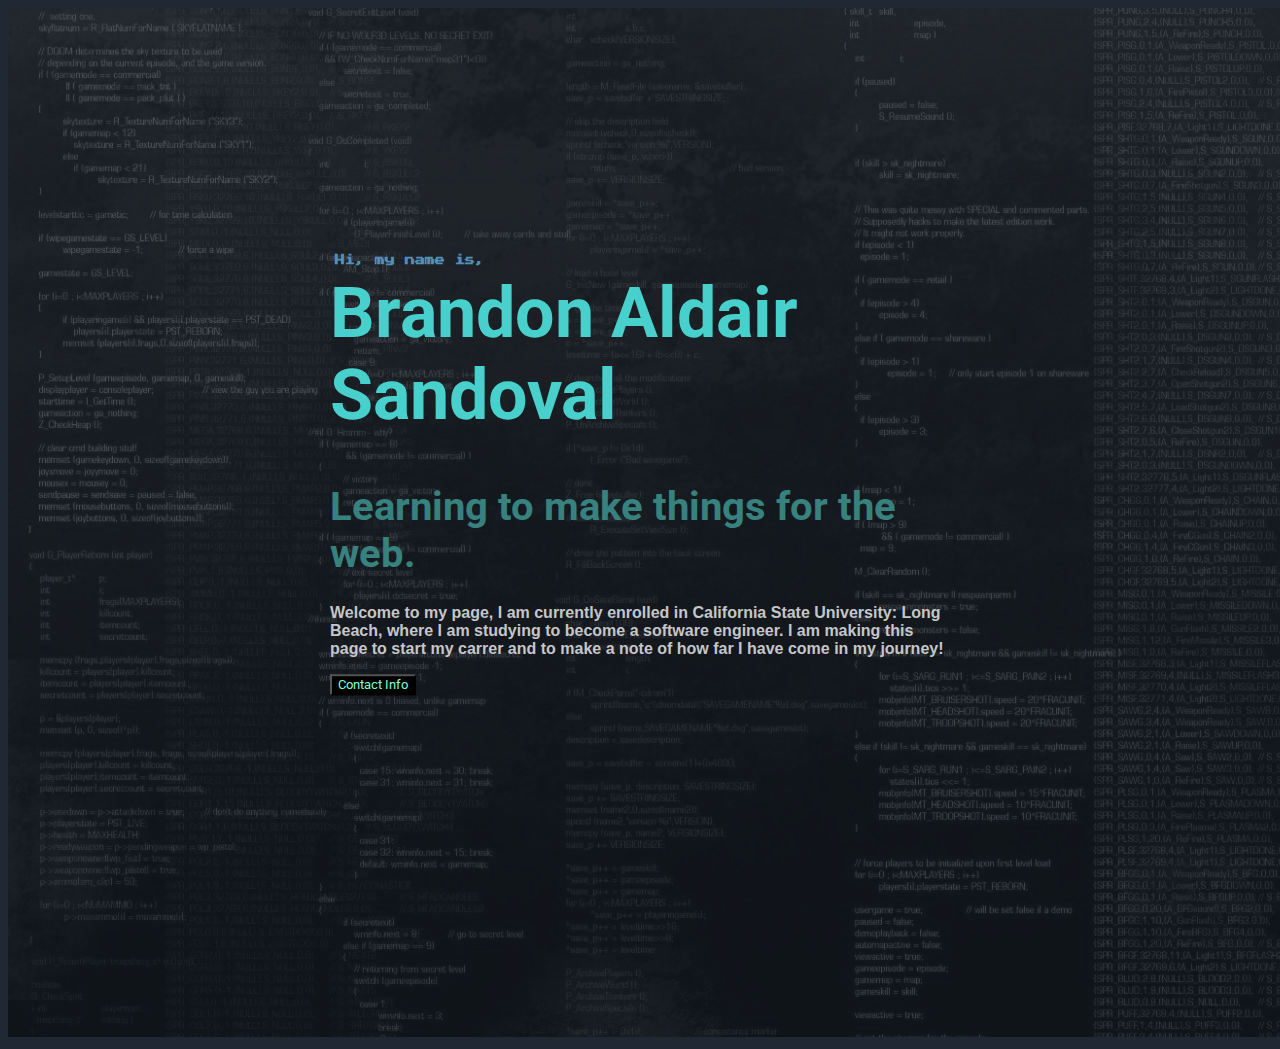
==== index.html @ c2110914 "new website created" ====
<!DOCTYPE html>
<html lang="en">
  <head>
    <meta charset="utf-8" />
    <meta name="viewport" content="width=device-width, initial-scale=1.0" />
    <link
      href="https://fonts.googleapis.com/css2?family=Roboto:wght@900&display=swap"
      rel="stylesheet"
    />
    <link
      href="https://fonts.googleapis.com/css2?family=Press+Start+2P&display=swap"
      rel="stylesheet"
    />
    <title>Brandon Sandoval</title>
    <link href="style.css" rel="stylesheet" type="text/css" />
    <script src="script.js"></script>
  </head>
  <body>
    <div id="backgroundImg">
      <img src="\images\796832.png" alt="coding background">
    </div>

    <div id="main-disc">
      <h3 id="name-intro">Hi, my name is,</h3>
      <h1 id="name1">Brandon Aldair Sandoval</h1>
      <h1 id="name-disc">Learning to make things for the web.</h2>
      <p id="intro-para">
        Welcome to my page, I am currently enrolled in California State University: Long Beach, where I am studying to become a software
        engineer. I am making this page to start my carrer and to make a note of how far I have come in my journey!
      </p>

      <button id="myBtn" onclick="location.href='contact.html'"> Contact Info </button>
    </div>

</body>
</html>
---- style.css ----
/* -----------Main opening page------------ */

body {
    background-color: #1f2833;
}

#main-disc {
    position: absolute;
    left: 50%;
    top: 50%;
    transform: translateX(-50%) translateY(-50%);
    white-space:wrap;
    padding: 10px;
    

}

#name-intro {
    color:#5291B7;
    font-family: 'Press Start 2P';
    font-size: 10px;
    position: relative;
    top: 40px;
    left: 5.1px;
    
}

#name1 {
    color:mediumturquoise;
    font-family: 'Roboto', sans-serif;
    font-size: 70px;

}

#name-disc {
    color: #37827e;
    font-family: 'Roboto' , sans-serif;
    font-size: 40px;
    ;
}

p {
    color:#c5c6c8;
    font-family: Arial;
    font-weight: 700;

}

#backgroundImg {
    opacity: 50%;
    background-size: cover;
}   








#myBtn {
    color: aquamarine;
    background-color: black;
    font-family: 'Roboto' , sans-serif;
    
}
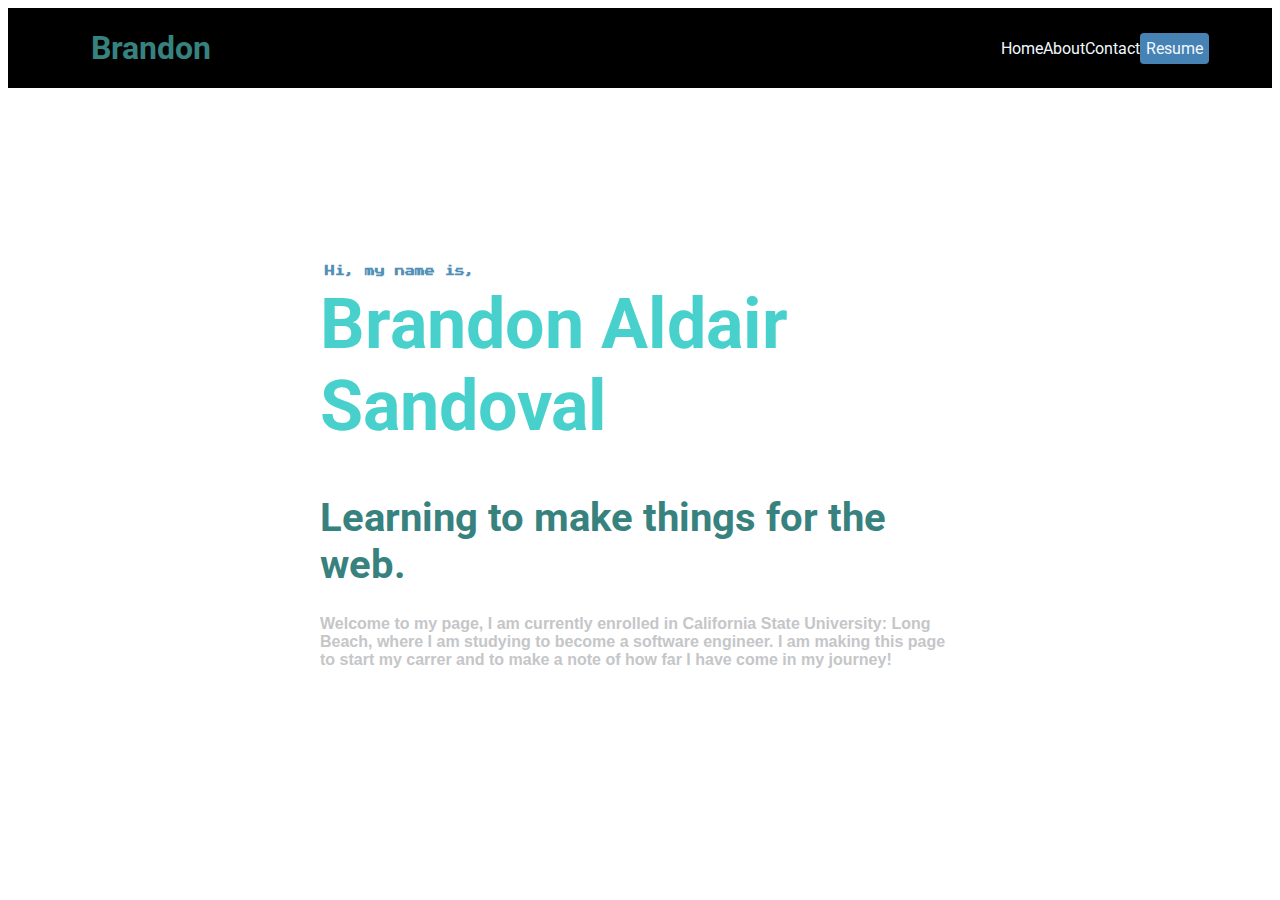
==== commit 10a73df2: "added a new nav bar and background" ====
--- a/index.html
+++ b/index.html
@@ -14,23 +14,34 @@
     <title>Brandon Sandoval</title>
     <link href="style.css" rel="stylesheet" type="text/css" />
     <script src="script.js"></script>
-  </head>
+</head>
   <body>
-    <div id="backgroundImg">
-      <img src="\images\796832.png" alt="coding background">
-    </div>
+  <div class="nav-container">
+    <nav class="navbar">
+      <h1 id="navbar-logo">Brandon</h1>
+      <div class="menu-toggle" id="mobile-menu">
+        <span class="bar"></span>
+        <span class="bar"></span>
+        <span class="bar"></span>
+      </div>
+      <ul class="nav-menu">
+        <li><a href="#" class="nav-links">Home</a></li>
+        <li><a href="#" class="nav-links">About</a></li>
+        <li><a href="#" class="nav-links">Contact</a></li>
+        <li><a href="#" class="nav-links nav-links-btn">Resume</a></li>
+      </ul>
+    </nav>
+  </div>
 
-    <div id="main-disc">
-      <h3 id="name-intro">Hi, my name is,</h3>
-      <h1 id="name1">Brandon Aldair Sandoval</h1>
-      <h1 id="name-disc">Learning to make things for the web.</h2>
-      <p id="intro-para">
+  <div class="main-disc">
+      <h3 class="name-intro">Hi, my name is,</h3>
+      <h1 class="name1">Brandon Aldair Sandoval</h1>
+      <h1 class="name-disc">Learning to make things for the web.</h2>
+      <p  class="intro-para">
         Welcome to my page, I am currently enrolled in California State University: Long Beach, where I am studying to become a software
         engineer. I am making this page to start my carrer and to make a note of how far I have come in my journey!
       </p>
-
-      <button id="myBtn" onclick="location.href='contact.html'"> Contact Info </button>
-    </div>
+  </div>
 
 </body>
 </html>
--- a/style.css
+++ b/style.css
@@ -1,22 +1,32 @@
-
 /* -----------Main opening page------------ */
 
 body {
-    background-color: #1f2833;
+    background-color: .1f2833;
+
+
 }
 
-#main-disc {
+html { 
+    background: url("https://lh3.googleusercontent.com/[base64]w1364-h909-no?authuser=0") no-repeat center center fixed; 
+    -webkit-background-size: cover;
+    -moz-background-size: cover;
+    -o-background-size: cover;
+    background-size: cover;
+    
+}
+
+.main-disc {
     position: absolute;
     left: 50%;
     top: 50%;
     transform: translateX(-50%) translateY(-50%);
     white-space:wrap;
-    padding: 10px;
+   
     
 
 }
 
-#name-intro {
+.name-intro {
     color:#5291B7;
     font-family: 'Press Start 2P';
     font-size: 10px;
@@ -26,14 +36,14 @@
     
 }
 
-#name1 {
+.name1 {
     color:mediumturquoise;
     font-family: 'Roboto', sans-serif;
     font-size: 70px;
 
 }
 
-#name-disc {
+.name-disc {
     color: #37827e;
     font-family: 'Roboto' , sans-serif;
     font-size: 40px;
@@ -47,23 +57,119 @@
 
 }
 
-#backgroundImg {
-    opacity: 50%;
-    background-size: cover;
-}   
+
+/*----------------------------------------------------------------------------*/
+ 
+
+.nav-container {
+    width: 100%;
+    background-color: black;
+    font-family: 'Roboto', sans-serif;
+
+}
+
+.navbar {
+    display: grid;
+    grid-template-columns: 0.2fr auto 1fr;
+    align-items: center;
+    height: 80px;
+    width: 90%;
+    max-width: 1720px;
+    margin: 0 auto;
+}
+
+#navbar-logo {
+    color: #37827e;
+    justify-self: start;
+    margin-left: 20px;
+}
+
+#navbar-logo {
+    cursor: pointer;
+}
+
+.nav-menu {
+display: grid;
+grid-template-columns: repeat(4, auto);
+list-style: none;
+text-align: center;
+justify-self: end;
+}
 
 
 
-
-
-
-
-
-#myBtn {
-    color: aquamarine;
-    background-color: black;
-    font-family: 'Roboto' , sans-serif;
-    
+.nav-links {
+    color:aliceblue;
+    text-decoration: none;
 }
 
+.nav-links:hover {
+    color:#5291B7;
+    transition: all .5s ease-out;
+}
 
+.nav-links-btn {
+    background-color:steelblue;
+    padding: 6px;
+    border-radius: 4px;
+
+}
+
+.nav-links-btn:hover {
+    background-color: transparent;
+    color: white;
+    margin: 5px auto;
+    transition: all 0.3s ease-in-out;
+    border: solid 1px cornflowerblue 
+}
+
+.menu-toggle .bar {
+    width: 25px;
+    height: 3px;
+    margin: 5px auto;
+    transition: all 0.5s ease-in-out;
+    background:white;
+}
+
+@media screen and (max-width: 769px) {
+    .nav-container {
+        position: relative;
+        grid-template-columns: auto;
+        background:#37827e;
+        margin: 0;
+        position:absolute;
+        top: 80px auto;
+        left: -100%;
+        opacity: 0;
+        transition: all 0.5s ease;
+    }
+
+    #navbar-logo {
+        margin-left: 20px;
+
+    }
+
+    .nav-menu.active {
+        background: #37827e;
+        left:0;
+        opacity: 1;
+        transition: all 0.5s ease;
+    }
+
+    .nav-links {
+        text-align: center;
+        line-height: 60px;
+        width: 100%;
+        display: table;
+    }
+
+    .nav-links:hover { 
+        background-color: red;
+        color: white;
+        transition: all 0.4s ease-out
+    }
+
+    .navbar {
+        width:100%
+    }
+}